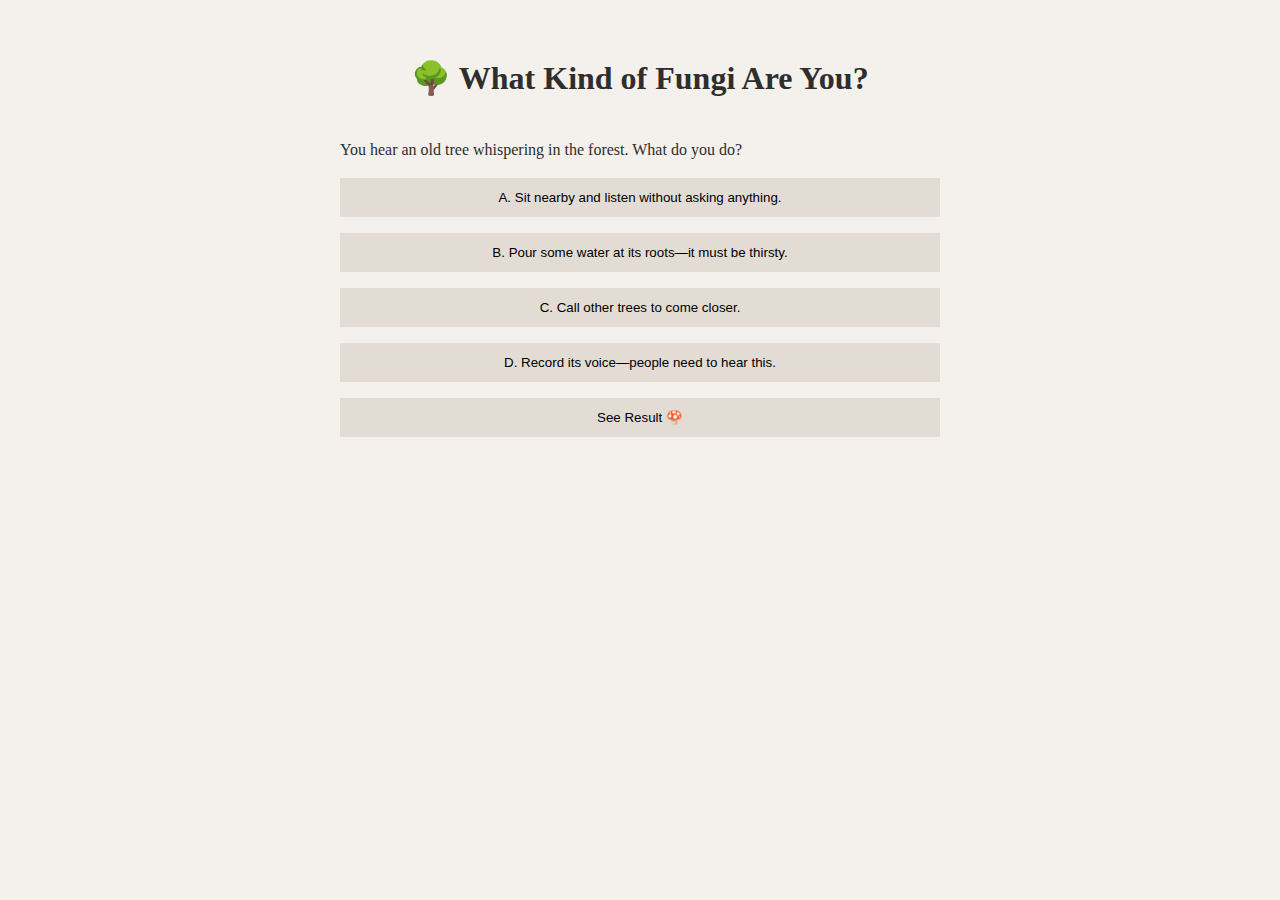
==== index.html @ 83eeeb2b "Add files via upload" ====
<!DOCTYPE html>
<html lang="en">
<head>
  <meta charset="UTF-8">
  <title>Wood Wide Quiz</title>
  <link rel="stylesheet" href="style.css">
</head>
<body>
  <h1>🌳 What Kind of Fungi Are You?</h1>
  <div id="quiz">
    <div class="question" data-q="1">
      <p>You hear an old tree whispering in the forest. What do you do?</p>
      <button onclick="addScore('moisture')">A. Sit nearby and listen without asking anything.</button>
      <button onclick="addScore('memory')">B. Pour some water at its roots—it must be thirsty.</button>
      <button onclick="addScore('flow')">C. Call other trees to come closer.</button>
      <button onclick="addScore('spoor')">D. Record its voice—people need to hear this.</button>
    </div>
    <!-- Add 4 more questions similarly... -->
    <button id="getResult" onclick="getResult()">See Result 🍄</button>
  </div>
  <script src="script.js"></script>
</body>
</html>
---- style.css ----
body {
  background-color: #f4f1ec;
  font-family: 'Georgia', serif;
  color: #2e2e2e;
  padding: 2rem;
  line-height: 1.6;
  max-width: 600px;
  margin: auto;
}
h1 {
  text-align: center;
  margin-bottom: 2rem;
}
button {
  display: block;
  margin: 1rem 0;
  padding: 0.75rem 1rem;
  background: #e2dcd5;
  border: none;
  cursor: pointer;
  width: 100%;
}
button:hover {
  background: #d3c7bd;
}
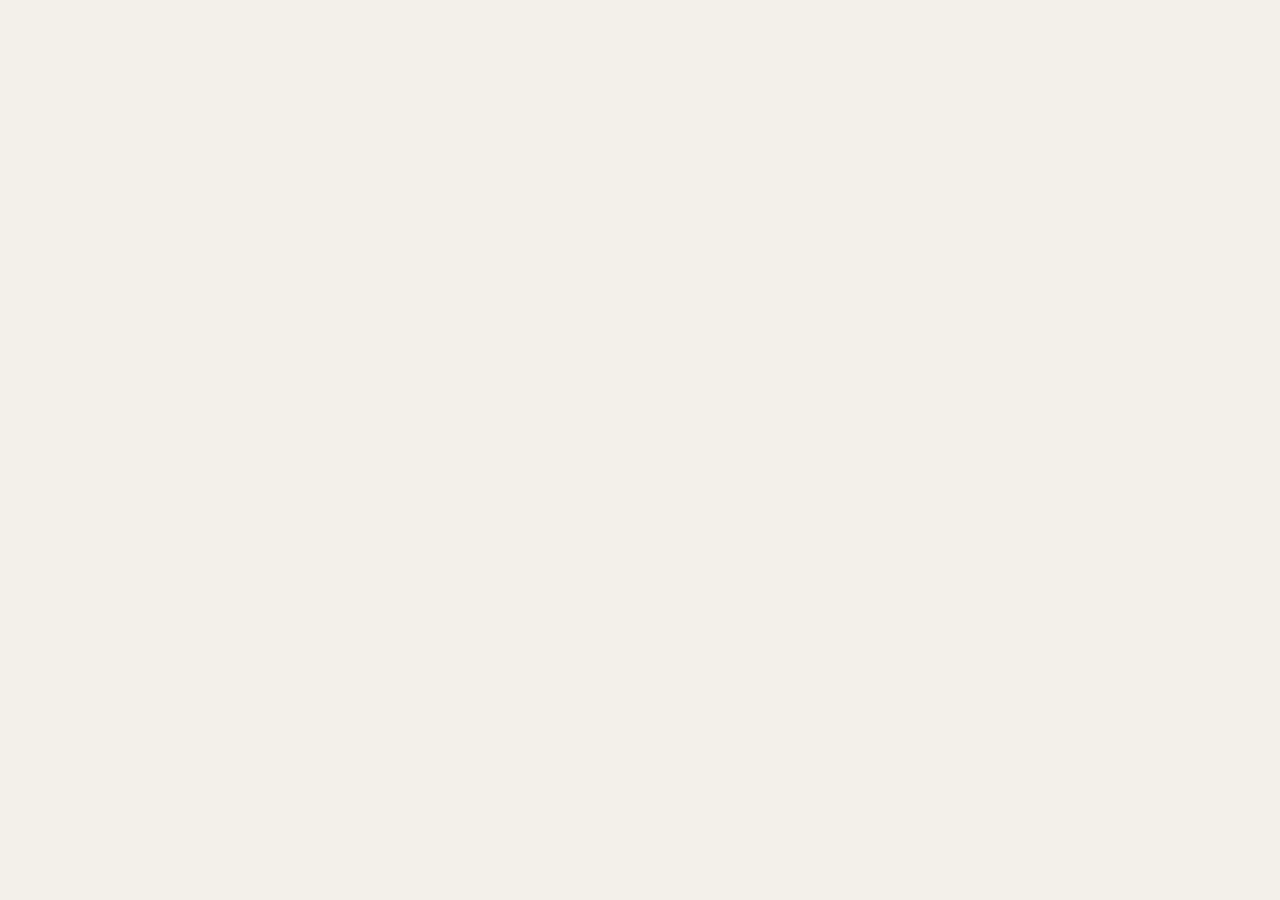
==== commit 1825541b: "Add files via upload" ====
--- a/index.html
+++ b/index.html
@@ -1,23 +1,16 @@
 <!DOCTYPE html>
-<html lang="en">
+<html>
 <head>
   <meta charset="UTF-8">
-  <title>Wood Wide Quiz</title>
+  <title>Welcome to the Wood Wide Quiz</title>
   <link rel="stylesheet" href="style.css">
+  <script>
+    localStorage.clear();
+  </script>
 </head>
 <body>
-  <h1>🌳 What Kind of Fungi Are You?</h1>
-  <div id="quiz">
-    <div class="question" data-q="1">
-      <p>You hear an old tree whispering in the forest. What do you do?</p>
-      <button onclick="addScore('moisture')">A. Sit nearby and listen without asking anything.</button>
-      <button onclick="addScore('memory')">B. Pour some water at its roots—it must be thirsty.</button>
-      <button onclick="addScore('flow')">C. Call other trees to come closer.</button>
-      <button onclick="addScore('spoor')">D. Record its voice—people need to hear this.</button>
-    </div>
-    <!-- Add 4 more questions similarly... -->
-    <button id="getResult" onclick="getResult()">See Result 🍄</button>
-  </div>
-  <script src="script.js"></script>
+  <h1>🍄 A quiet little test to find your place in the Wood Wide Web.</h1>
+  <p>Answer honestly. Or emotionally. Or just for fun.</p>
+  <button onclick="location.href='questions/q1.html'">Start Quiz →</button>
 </body>
 </html>--- a/style.css
+++ b/style.css
@@ -1,25 +1,29 @@
 body {
-  background-color: #f4f1ec;
   font-family: 'Georgia', serif;
+  background-color: #f3f0ea;
   color: #2e2e2e;
   padding: 2rem;
-  line-height: 1.6;
   max-width: 600px;
   margin: auto;
+  line-height: 1.6;
+  opacity: 0;
+  animation: fadeIn 1.5s ease-in-out forwards;
 }
-h1 {
-  text-align: center;
-  margin-bottom: 2rem;
+h1, h2 {
+  color: #4b3b2a;
 }
 button {
   display: block;
   margin: 1rem 0;
   padding: 0.75rem 1rem;
-  background: #e2dcd5;
+  background: #ddd6ce;
   border: none;
   cursor: pointer;
   width: 100%;
 }
 button:hover {
-  background: #d3c7bd;
+  background: #cfc7be;
+}
+@keyframes fadeIn {
+  to { opacity: 1; }
 }